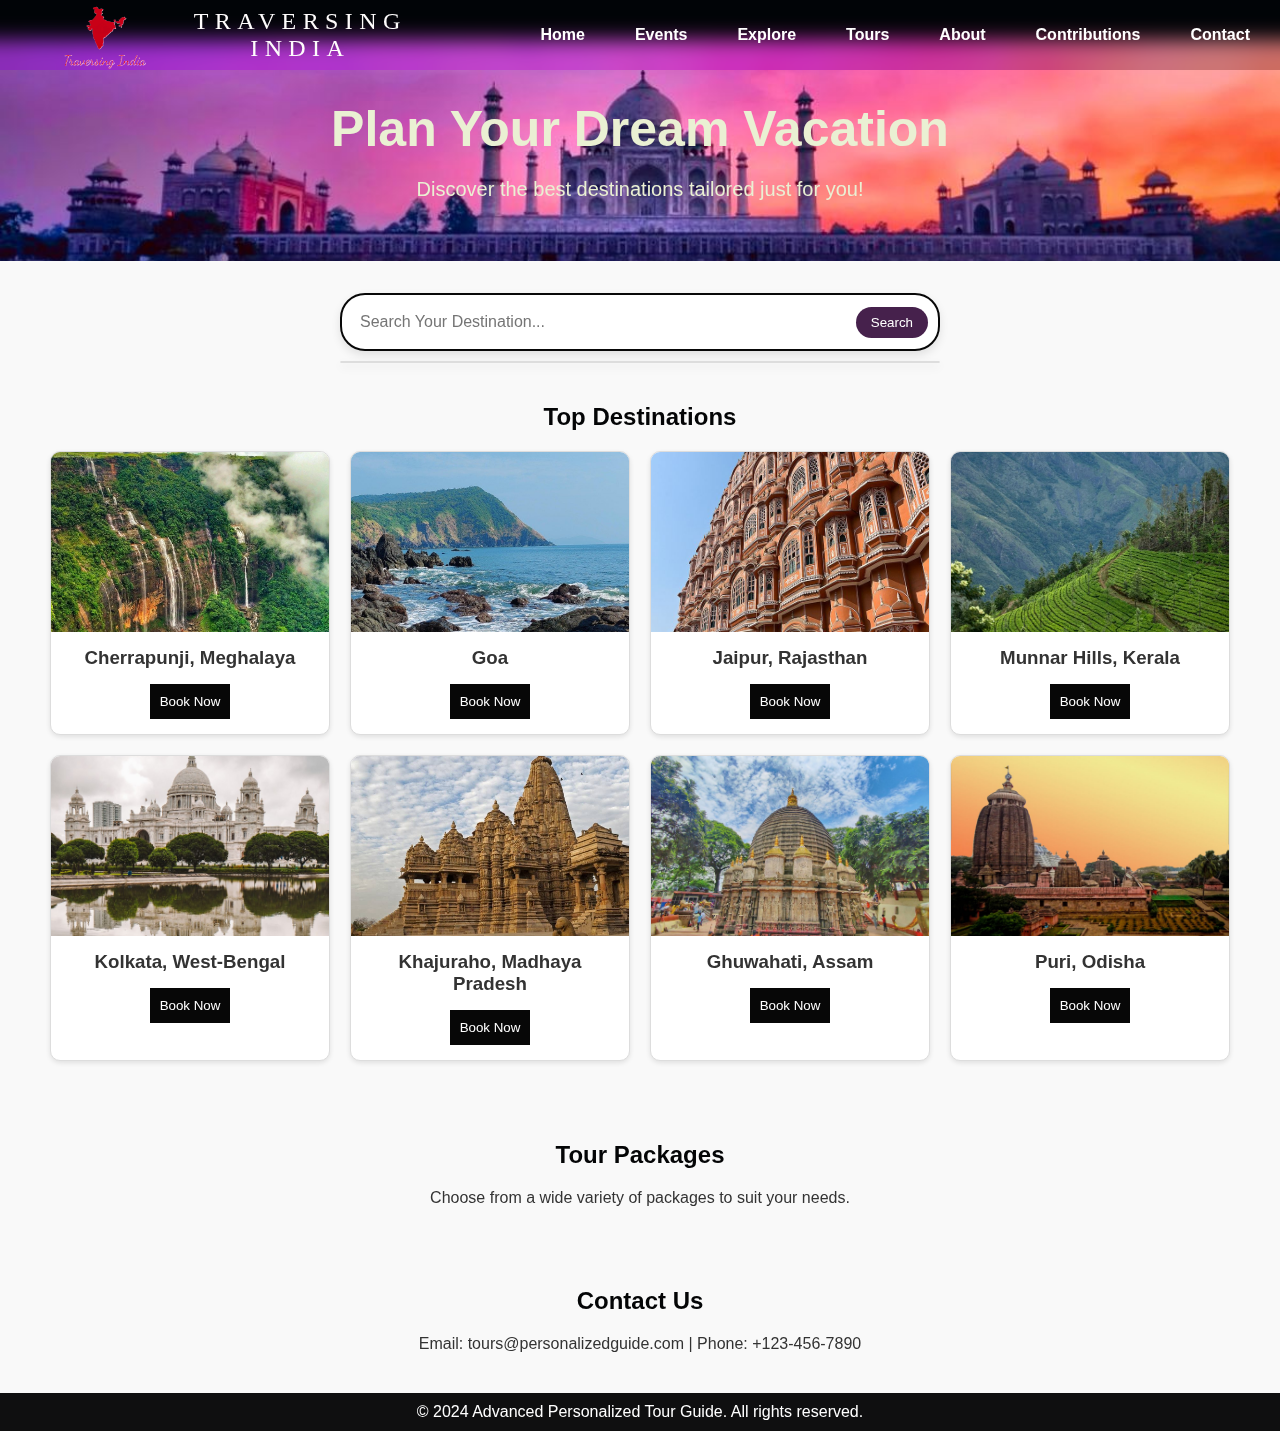
==== guide.html @ 55ea3c35 "Update guide.html" ====
<!DOCTYPE html>
<html lang="en">
<head>
    <meta charset="UTF-8">
    <meta name="viewport" content="width=device-width, initial-scale=1.0">
    <title>Advanced Personalized Tour Guide</title>
    
        <link rel="stylesheet" href="responsive.css" />
        <link
            rel="icon"
            type="image/png"
            sizes="35x35"
            href="logo.png"
        />
        <link rel="manifest" href="/site.webmanifest" />

    <style>
        /* Root element (aka html) */
:root {
  box-sizing: border-box;
  scroll-behavior: smooth;

  /* CSS Variables */
  /* Fonts */
  --ff-parisienne: "Parisienne", cursive;
  --ff-montserrat: "Montserrat", sans-serif;
  --ff-lora: "Lora", serif;
  --ff-roboto: "Roboto", sans-serif;
  --ff-rubik-dirt: "Rubik Dirt", cursive;
  --fs-paragraphs: calc(0.8rem + 0.35vw);
  --fs-links-btns: calc(0.65rem + 0.5vw);
}

/* Global */
*,
*::before,
*::after {
  margin: 0;
  padding: 0;
  box-sizing: inherit;
}

img {
  max-width: 100%;
  display: block;
}


a {
  text-decoration: none;
}

ul {
  list-style: none;
}

span {
  color: #7c7c7c;
  padding: 0px 40px;
}

/* .active {
  color: #fc036b;
  border-radius: 20px;
  background: whitesmoke;
  font-weight: bold;
} */

body,
html {
  overflow-x: hidden;
  box-sizing: border-box;
}

.container {
  width: 98%;
  max-width: 91rem;
  margin: 0 auto;
}

/*scrollbar*/

::-webkit-scrollbar {
  width: 10px;
}

::-webkit-scrollbar-thumb {
  background: gray;
  border-radius: 10px;
}

/* Navbar */

.navbar {
  position: fixed;
  top: 0;
  left: 0;
  background: rgba(0, 0, 0, 0.2);
  backdrop-filter: saturate(180%) blur(10px);
  display: flex;
  width: 100%;
  justify-content: space-between;
  align-items: center;
  padding: 12px 5px;
  z-index: 10;
  color: whitesmoke;
}

.logo {
  font-family: var(--ff-rubik-dirt);
  font-size: 1.5rem;
  text-transform: uppercase;
  letter-spacing: 0.4rem;
  padding: 0 1.2rem;
  font-weight: 300;
  color: rgb(254, 252, 252); 
  
  
}



.nav-links {
  display: flex;
  align-items: center;
}

.nav-links li {
  font-family: var(--ff-montserrat);
  margin: 0px 15px;
}

.nav-links li a {
  color: white;
  cursor: pointer;
}

.cir_border {
  padding: 6px 20px;
  font-weight: bold;
  border: 2px hidden whitesmoke;
  border-radius: 20px;
  margin: 0px -10px;
}

        /* General Styles */
        body {
            font-family: Arial, sans-serif;
            margin: 0;
            padding: 0;
            background: #f9f9f9;
            color: #333;
        }

        header {
            background-color: #030507;
            color: white;
            text-align: center;
            padding: 20px 0;
        }

        nav {
            display: flex;
            justify-content: space-around;
            background: #2b2b2c;
            padding: 10px;
        }

        nav a {
            color: white;
            text-decoration: none;
            font-size: 16px;
            padding: 10px 20px;
            border-radius: 5px;
        }

      

        .hero {
            background: url('photo.jpg') no-repeat center center/cover;
            color: rgb(234, 240, 211);
            text-align: center;
            padding: 60px 20px;
        }

        .hero h1 {
            font-size: 50px;
            margin-bottom: 20px;
        }

        .hero p {
            font-size: 20px;
        }

        .section {
            padding: 40px 20px;
            text-align: center;
        }

        .section h2 {
            margin-bottom: 20px;
            color: #040506;
        }

        .destination {
            display: flex;
            justify-content: center;
            gap: 20px;
            flex-wrap: wrap;
        }

        .destination-card {
            background: white;
            border: 1px solid #ddd;
            border-radius: 10px;
            box-shadow: 0 2px 5px rgba(0, 0, 0, 0.1);
            width: 280px;
            text-align: center;
            overflow: hidden;
            transition: transform 0.3s;
        }

        .destination-card:hover {
            transform: scale(1.05);
        }

        .destination-card img {
            width: 100%;
            height: 180px;
            object-fit: cover;
        }

        .destination-card h3 {
            padding: 15px;
            color: #333;
        }

        .destination-card button {
            background: #070707;
            color: white;
            border: none;
            padding: 10px;
            cursor: pointer;
            margin-bottom: 15px;
        }

        .destination-card button:hover {
            background: #0a0a0b;
        }

        footer {
            background: #0f0f10;
            color: white;
            text-align: center;
            padding: 10px 0;
        }

        /* Modal Styles */
        .modal {
            display: none;
            position: fixed;
            top: 0;
            left: 0;
            width: 100%;
            height: 100%;
            background: rgba(0, 0, 0, 0.5);
            justify-content: center;
            align-items: center;
        }

        .modal-content {
            background: white;
            padding: 20px;
            border-radius: 10px;
            width: 90%;
            max-width: 500px;
            text-align: center;
        }

        .modal-content h3 {
            margin-bottom: 20px;
        }

        .modal-content button {
            background: #090909;
            color: white;
            border: none;
            padding: 10px;
            cursor: pointer;
        }

        .modal-content button:hover {
            background: #050505;
        }
        .navbar {
  position: fixed;
  top: 0;
  left: 0;
  background: rgba(0, 0, 0, 0.2);
  backdrop-filter: saturate(180%) blur(10px);
  display: flex;
  width: 100%;
  justify-content: space-between;
  align-items: center;
  padding: 12px 5px;
  z-index: 10;
  color: whitesmoke;
}

.logo {
  font-family: var(--ff-rubik-dirt);
  font-size: 1.5rem;
  text-transform: uppercase;
  letter-spacing: 0.4rem;
  padding: 0 1.2rem;
  font-weight: 300;
  color: rgb(254, 252, 252); 
  
  
}



.nav-links {
  display: flex;
  align-items: center;
}

.nav-links li {
  font-family: var(--ff-montserrat);
  margin: 0px 15px;
}

.nav-links li a {
  color: white;
  cursor: pointer;
}
.nav-links li a:hover{
    background: #040506;
}
.search-container {
            max-width: 600px;
            margin: auto;
        }

        .search-bar {
            display: flex;
            align-items: center;
            margin-top: 2rem;
            border: 2px solid #080808;
            border-radius: 25px;
            padding: 10px;
            background-color: white;
            box-shadow: 0 4px 10px rgba(0, 0, 0, 0.1);
        }

        .search-bar input {
            flex: 1;
            border: none;
            outline: none;
            font-size: 16px;
            padding: 8px;
        }

        .search-bar button {
            border: none;
            background-color: #46214c;
            color: white;
            padding: 8px 15px;
            border-radius: 20px;
            cursor: pointer;
            transition: background-color 0.3s;
        }

        .search-bar button:hover {
            background-color: #0056b3;
        }

        .suggestions {
            margin-top: 10px;
            background-color: white;
            border: 1px solid #ddd;
            border-radius: 10px;
            max-height: 200px;
            overflow-y: auto;
            box-shadow: 0 4px 10px rgba(0, 0, 0, 0.1);
        }

        .suggestions div {
            padding: 10px 15px;
            cursor: pointer;
            transition: background-color 0.3s;
        }

        .suggestions div:hover {
            background-color: #f0f0f0;
        }
    </style>
</head>
<body>

<header>
    <nav class="navbar glass" style="height: 70px">
        <span
            ><a href="#home" style="display: flex; align-items: center"
                ><img
                class="img2"
                src="logo.png"
                width="120"
                style="margin: -25px -20px -30px -20px"
            />
            <h1 class="logo">TRAVERSING INDIA</h1></a
        ></span>
        <ul class="nav-links">
            <li>
                <a href="#home" id="pri" class="active cir_border">Home</a>
            </li>
            <li><a href="#events" id="sec" class="cir_border">Events</a></li>
            <li>
                <a href="#explore" id="tri" class="cir_border">Explore</a>
            </li>
            <li>
                <a href="#tours" id="quad" class="cir_border">Tours</a>
            </li>
            <li><a href="#about" id="quint" class="cir_border">About</a></li>
            <li>
                <a href="#contribution" id="hex" class="cir_border"
                    >Contributions</a
                >
            </li>
            <li>
                <a href="#contact" id="hept" class="cir_border">Contact</a>
            </li>
        </ul>
        <img src="./img/menu-btn.png" alt="" class="menu-btn" />
    </nav>
</header>
<div class="hero">
    <h1>Plan Your Dream Vacation</h1>
    <p>Discover the best destinations tailored just for you!</p>
</div>
<!-----Search Button------>
<div class="search-container">
    <div class="search-bar">
        <input type="text" id="searchInput" placeholder="Search Your Destination...">
        <button type="button">Search</button>
    </div>
    <div class="suggestions" id="suggestionsBox"></div>
</div>

<script>
    const states = [
    "Andhra Pradesh","Arunachal Pradesh","Assam","Bihar","Chhattisgarh","Goa","Gujarat","Haryana","Himachal Pradesh","Jharkhand","Karnataka","Kerala","Madhya Pradesh","Maharashtra","Manipur","Meghalaya","Mizoram","Nagaland","Odisha","Punjab","Rajasthan","Sikkim", "Tamil Nadu","Telangana","Tripura","Uttar Pradesh","Uttarakhand","West Bengal","Andaman and Nicobar Islands","Chandigarh","Dadra and Nagar Haveli","Daman and Diu","Lakshadweep","Delhi","Puducherry","Jammu & Kashmir","Ladakh"
    ];

    const searchInput = document.getElementById("searchInput");
    const suggestionsBox = document.getElementById("suggestionsBox");

    searchInput.addEventListener("input", () => {
        const input = searchInput.value.toLowerCase();
        suggestionsBox.innerHTML = ""; // Clear previous suggestions

        if (input) {
            const filteredStates = states.filter(state => 
                state.toLowerCase().includes(input)
            );

            if (filteredStates.length > 0) {
                filteredStates.forEach(state => {
                    const suggestionDiv = document.createElement("div");
                    suggestionDiv.textContent = state;
                    suggestionDiv.addEventListener("click", () => {
                        searchInput.value = state; // Select state
                        suggestionsBox.innerHTML = ""; // Clear suggestions
                    });
                    suggestionsBox.appendChild(suggestionDiv);
                });
            } else {
                suggestionsBox.innerHTML = "<div>No results found</div>";
            }

            suggestionsBox.style.display = "block";
        } else {
            suggestionsBox.style.display = "none";
        }
    });

    document.addEventListener("click", (e) => {
        if (!e.target.closest(".search-container")) {
            suggestionsBox.style.display = "none";
        }
    });
</script>
<!-------Search button ends---------->
<section id="destinations" class="section">
    <h2>Top Destinations</h2>
    <div class="destination">
        <div class="destination-card">
            <img src="meghalaya.jpg" alt="Meghalaya">
            <h3>Cherrapunji, Meghalaya</h3>
            <button onclick="openModal('Cherrapunji, Meghalaya')">Book Now</button>
        </div>
        <div class="destination-card">
            <img src="goa.jpg" alt="Goa">
            <h3>Goa</h3>
            <button onclick="openModal('Goa')">Book Now</button>
        </div>
        <div class="destination-card">
            <img src="jaipur.jpg" alt="Rajasthan">
            <h3>Jaipur, Rajasthan</h3>
            <button onclick="openModal('Jaipur, Rajasthan')">Book Now</button>
        </div>
        <div class="destination-card">
            <img src="kerala.jpg" alt="Kerala">
            <h3>Munnar Hills, Kerala</h3>
            <button onclick="openModal('Kerala')">Book Now</button>
        </div>
        <div class="destination-card">
            <img src="kolkata.jpg" alt="West-Bengal">
            <h3>Kolkata, West-Bengal</h3>
            <button onclick="openModal('Kolkata, West-Bengal')">Book Now</button>
        </div>
        <div class="destination-card">
            <img src="khajuraho.jpg" alt="Madhaya Pradesh">
            <h3>Khajuraho, Madhaya Pradesh</h3>
            <button onclick="openModal('Khajuraho, Madhaya Pradesh')">Book Now</button>
        </div>
        <div class="destination-card">
            <img src="ghuwahati.jpg" alt="Ghuwahati">
            <h3>Ghuwahati, Assam</h3>
            <button onclick="openModal('Khajuraho, Madhaya Pradesh')">Book Now</button>
        </div>
        <div class="destination-card">
            <img src="puri.jpg" alt="Odisha">
            <h3>Puri, Odisha</h3>
            <button onclick="openModal('Puri, Odisha')">Book Now</button>
        </div>
    </div>
</section>

<section id="packages" class="section">
    <h2>Tour Packages</h2>
    <p>Choose from a wide variety of packages to suit your needs.</p>
</section>

<section id="contact" class="section">
    <h2>Contact Us</h2>
    <p>Email: tours@personalizedguide.com | Phone: +123-456-7890</p>
</section>

<footer>
    <p>&copy; 2024 Advanced Personalized Tour Guide. All rights reserved.</p>
</footer>

<!-- Modal -->
<div id="modal" class="modal">
    <div class="modal-content">
        <h3>Booking Inquiry</h3>
        <p id="destinationName"></p>
        <button onclick="closeModal()">Close</button>
    </div>
</div>

<script>
    function openModal(destination) {
        document.getElementById('destinationName').innerText = `You are booking for: ${destination}`;
        document.getElementById('modal').style.display = 'flex';
    }

    function closeModal() {
        document.getElementById('modal').style.display = 'none';
    }
</script>

</body>
</html>
---- responsive.css ----
/* mobile responsiveness design */
@media screen and (max-width: 990px) {
    .contact_us {
      flex-direction: column;
      width: 100%;
    }
    form,
    .cbox {
      margin: auto;
      margin-bottom: 30px;
    }
  }
  @media screen and (max-width: 1130px) {
    .menu-btn {
      display: block;
    }
  
    .navbar {
      padding: 45px;
    }
  
    .logo {
      position: absolute;
      top: 30px;
      left: 15px;
    }
  
    .nav-links {
      flex-direction: column;
      width: 100%;
      height: 100vh;
      justify-content: center;
      background: #484872;
      margin-top: -900px;
      transition: all 0.5s ease;
    }
  
    .mobile-menu {
      margin-top: 602px;
      border-bottom-right-radius: 30%;
    }
  
    .nav-links li {
      margin: 30px auto;
    }
  }
  
  @media screen and (max-width: 1440px) {
       .containerx {
        top: 40%;
        bottom: 40%;
        transform-style: preserve-3d;
      }
      
      #about_us div {
          padding: 10px;
          display: block;
          align-items: normal;
      }
      
      .cards {
          position: relative;
          width: 90vw;
          height: 100%;
      }
      
      #about-quad {
          display: none;
      }
  }
  
  @media only screen and (max-width: 850px) {
    /*events*/
    .row {
      flex-direction: column;
    }
  
    .row .col {
      margin: 20px auto;
    }
  
    .col img {
      max-width: 90%;
    }
  
    /*explore*/
    .explore-content {
      width: 100%;
    }
  
    /*tours*/
    .tours {
      width: 100%;
    }
  
    /*footer*/
    .footer {
      padding: 10px;
    }
    .content-col {
      width: 100%;
    }
    #about_us p {
      width: 70%;
    }
  }
  
  @media screen and (max-width: 770px) {
    #about_us p {
      width: 85%;
      padding-top: 7em;
      margin: auto;
    }
    form,
    .cbox {
      width: 90%;
    }
    .ctn {
      margin: auto;
    }
  
    .explore-content {
      margin: 0 auto;
      text-align: center;
      width: 80%;
    }
  
    .explore-content .ctn {
      margin: 40px auto;
    }
  }
  @media screen and (max-width: 600px) {
    #about_us p {
      margin: auto;
    }
  }
  @media screen and (max-width: 470px) {
    .ctn {
      padding: 13px 25px;
    }
    .c_boxx a p {
      font-size: 17.5px;
    }
  }
  @media screen and (max-width: 400px) {
    .ctn {
      padding: 13px 25px;
    }
    .c_boxx a p {
      font-size: 16px;
    }
  }
  
  @media (max-width: 850px) {
    .content-col {
      text-align: center;
    }
    .content-col .line {
      margin: 0.5rem auto;
    }
    .content-col .ctn {
      margin: 0 auto;
      position: inherit;
    }
    .content-col p {
      max-width: 75%;
      text-align: justify;
    }
  }
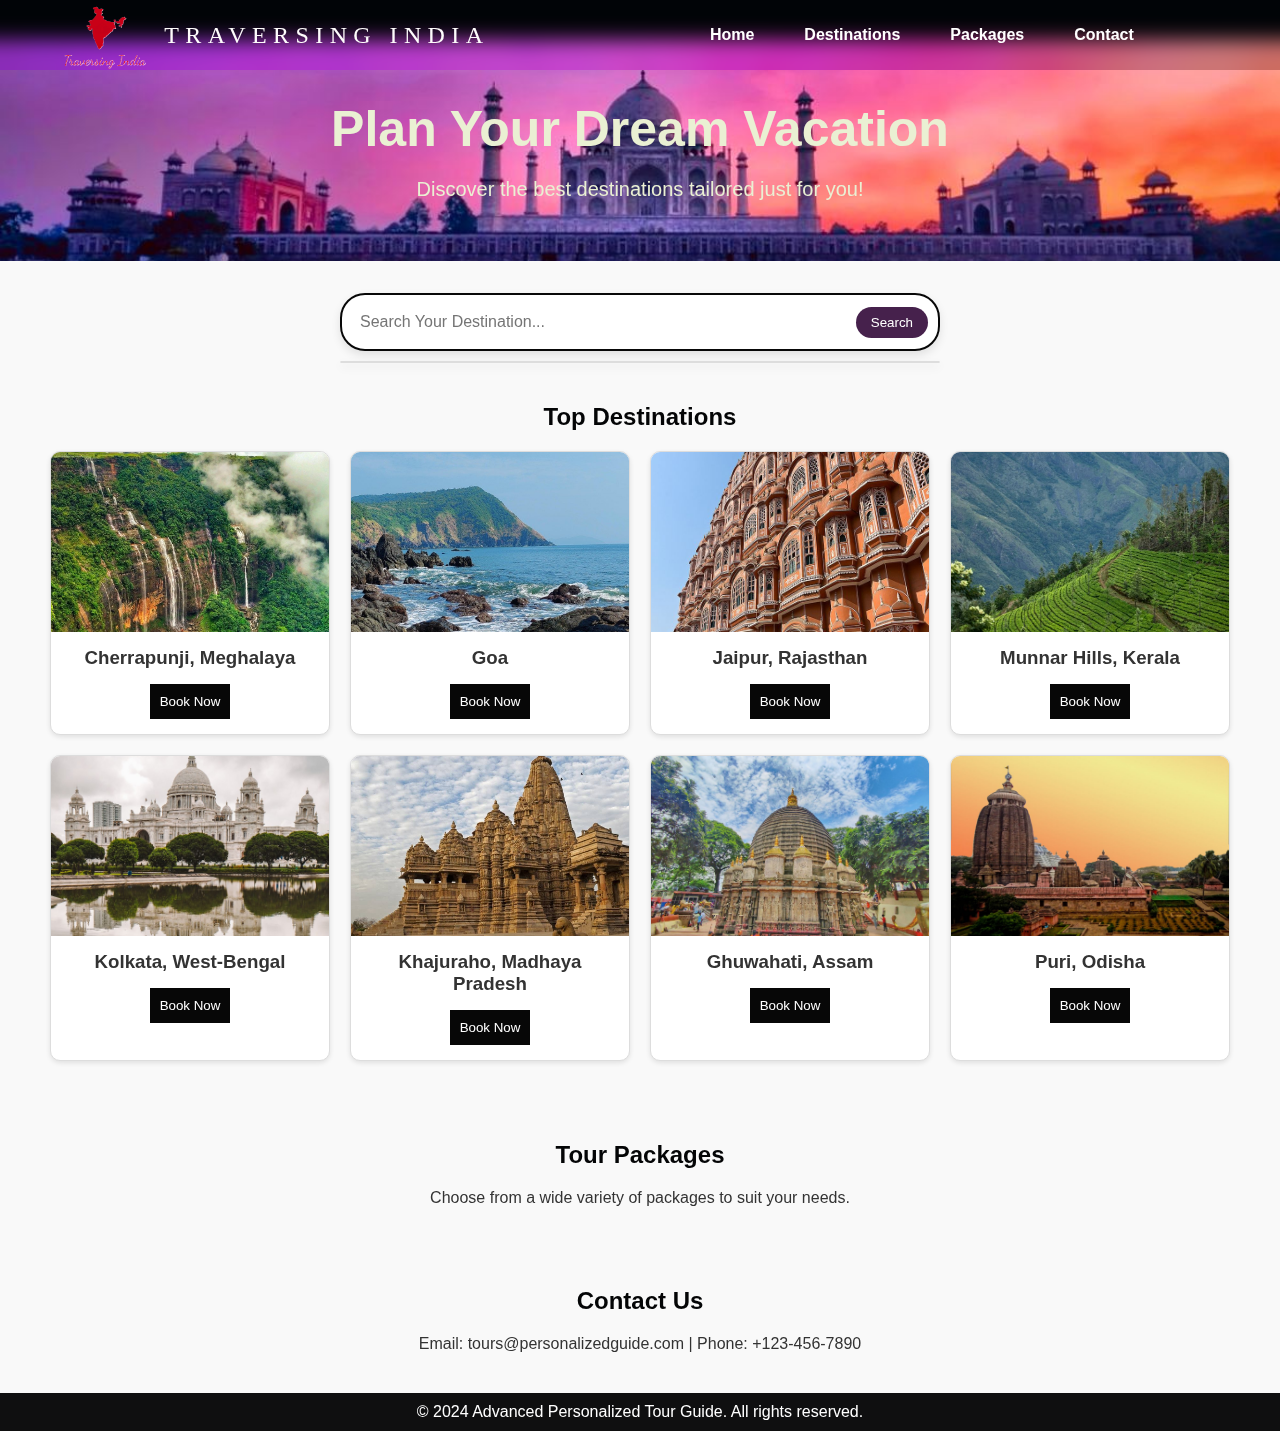
==== commit 6014fc79: "made changes" ====
--- a/guide.html
+++ b/guide.html
@@ -413,23 +413,14 @@
         ></span>
         <ul class="nav-links">
             <li>
-                <a href="#home" id="pri" class="active cir_border">Home</a>
+                <a href="index.html" id="pri" class="active cir_border">Home</a>
             </li>
-            <li><a href="#events" id="sec" class="cir_border">Events</a></li>
+            <li><a href="#destinations" id="destinations" class="cir_border">Destinations</a></li>
             <li>
-                <a href="#explore" id="tri" class="cir_border">Explore</a>
+                <a href="#top packages" id="packages" class="cir_border">Packages</a>
             </li>
             <li>
-                <a href="#tours" id="quad" class="cir_border">Tours</a>
-            </li>
-            <li><a href="#about" id="quint" class="cir_border">About</a></li>
-            <li>
-                <a href="#contribution" id="hex" class="cir_border"
-                    >Contributions</a
-                >
-            </li>
-            <li>
-                <a href="#contact" id="hept" class="cir_border">Contact</a>
+                <a href="#contact us" id="contact"class="cir_border">Contact</a>
             </li>
         </ul>
         <img src="./img/menu-btn.png" alt="" class="menu-btn" />
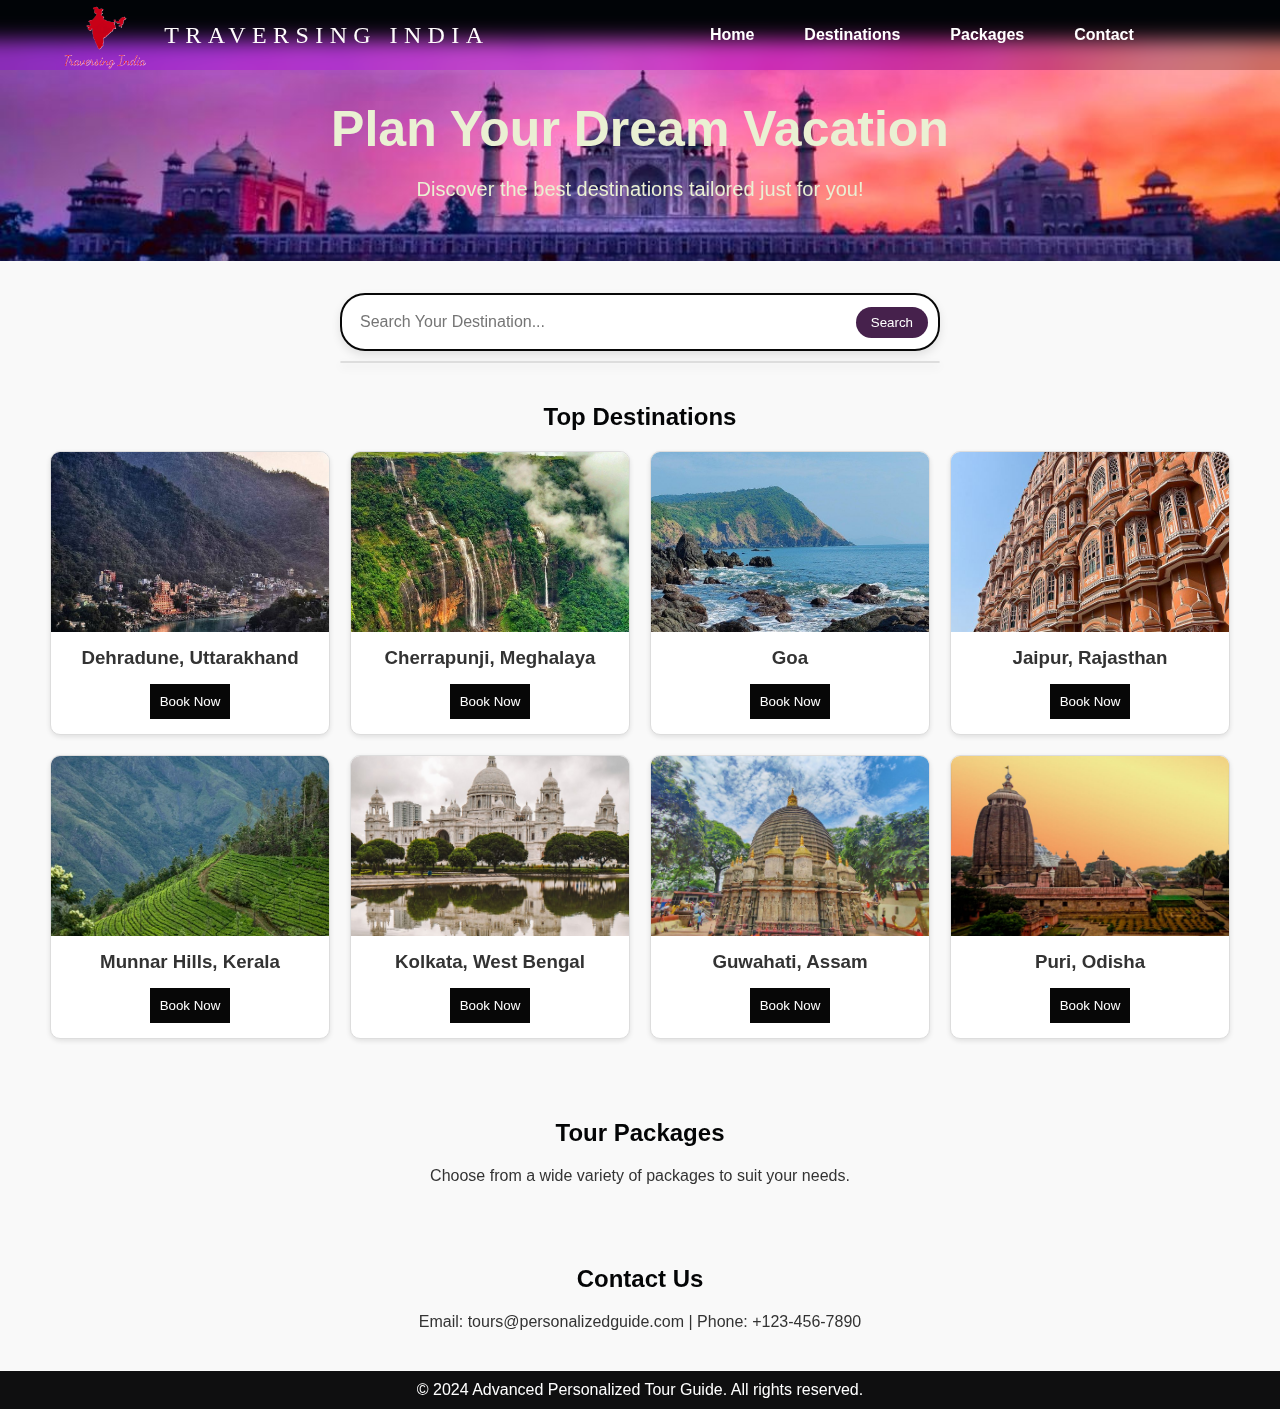
==== commit 6412889a: "made the search bar working" ====
--- a/guide.html
+++ b/guide.html
@@ -481,53 +481,73 @@
             suggestionsBox.style.display = "none";
         }
     });
+
 </script>
-<!-------Search button ends---------->
+<!----- Destinations Section ----->
 <section id="destinations" class="section">
     <h2>Top Destinations</h2>
-    <div class="destination">
-        <div class="destination-card">
-            <img src="meghalaya.jpg" alt="Meghalaya">
+    <div id="destinationCards" class="destination">
+        <div class="destination-card" data-title="Uttarakhand">
+            <img src="Dehradune.jpg" alt="Dehradune">
+            <h3>Dehradune, Uttarakhand</h3>
+            <button onclick="openModal('Dehradune, Uttarakhand')">Book Now</button>
+        </div>
+        <div class="destination-card" data-title="Meghalaya">
+            <img src="meghalaya.jpg" alt="Cherrapunji">
             <h3>Cherrapunji, Meghalaya</h3>
             <button onclick="openModal('Cherrapunji, Meghalaya')">Book Now</button>
         </div>
-        <div class="destination-card">
+        <div class="destination-card" data-title="Goa">
             <img src="goa.jpg" alt="Goa">
             <h3>Goa</h3>
             <button onclick="openModal('Goa')">Book Now</button>
         </div>
-        <div class="destination-card">
-            <img src="jaipur.jpg" alt="Rajasthan">
+        <div class="destination-card" data-title="Rajasthan">
+            <img src="jaipur.jpg" alt="Jaipur">
             <h3>Jaipur, Rajasthan</h3>
             <button onclick="openModal('Jaipur, Rajasthan')">Book Now</button>
         </div>
-        <div class="destination-card">
-            <img src="kerala.jpg" alt="Kerala">
+        <div class="destination-card" data-title="Kerala">
+            <img src="kerala.jpg" alt="Munnar">
             <h3>Munnar Hills, Kerala</h3>
-            <button onclick="openModal('Kerala')">Book Now</button>
-        </div>
-        <div class="destination-card">
-            <img src="kolkata.jpg" alt="West-Bengal">
-            <h3>Kolkata, West-Bengal</h3>
-            <button onclick="openModal('Kolkata, West-Bengal')">Book Now</button>
-        </div>
-        <div class="destination-card">
-            <img src="khajuraho.jpg" alt="Madhaya Pradesh">
-            <h3>Khajuraho, Madhaya Pradesh</h3>
-            <button onclick="openModal('Khajuraho, Madhaya Pradesh')">Book Now</button>
-        </div>
-        <div class="destination-card">
-            <img src="ghuwahati.jpg" alt="Ghuwahati">
-            <h3>Ghuwahati, Assam</h3>
-            <button onclick="openModal('Khajuraho, Madhaya Pradesh')">Book Now</button>
-        </div>
-        <div class="destination-card">
+            <button onclick="openModal('Munnar Hills, Kerala')">Book Now</button>
+        </div>
+        <div class="destination-card" data-title="West Bengal">
+            <img src="kolkata.jpg" alt="Kolkata">
+            <h3>Kolkata, West Bengal</h3>
+            <button onclick="openModal('Kolkata, West Bengal')">Book Now</button>
+        </div>
+        
+        <div class="destination-card" data-title="Assam">
+            <img src="ghuwahati.jpg" alt="Guwahati">
+            <h3>Guwahati, Assam</h3>
+            <button onclick="openModal('Guwahati, Assam')">Book Now</button>
+        </div>
+        <div class="destination-card" data-title="Odisha">
             <img src="puri.jpg" alt="Odisha">
             <h3>Puri, Odisha</h3>
             <button onclick="openModal('Puri, Odisha')">Book Now</button>
         </div>
     </div>
 </section>
+
+<script>
+    const destinationCards = document.querySelectorAll(".destination-card");
+
+    // Filter destination cards based on search input
+    searchInput.addEventListener("input", () => {
+        const input = searchInput.value.toLowerCase();
+        destinationCards.forEach(card => {
+            const title = card.dataset.title.toLowerCase();
+            if (title.includes(input)) {
+                card.style.display = "block"; // Show matching cards
+            } else {
+                card.style.display = "none"; // Hide non-matching cards
+            }
+        });
+    });
+</script>
+
 
 <section id="packages" class="section">
     <h2>Tour Packages</h2>
@@ -561,6 +581,7 @@
     function closeModal() {
         document.getElementById('modal').style.display = 'none';
     }
+    
 </script>
 
 </body>
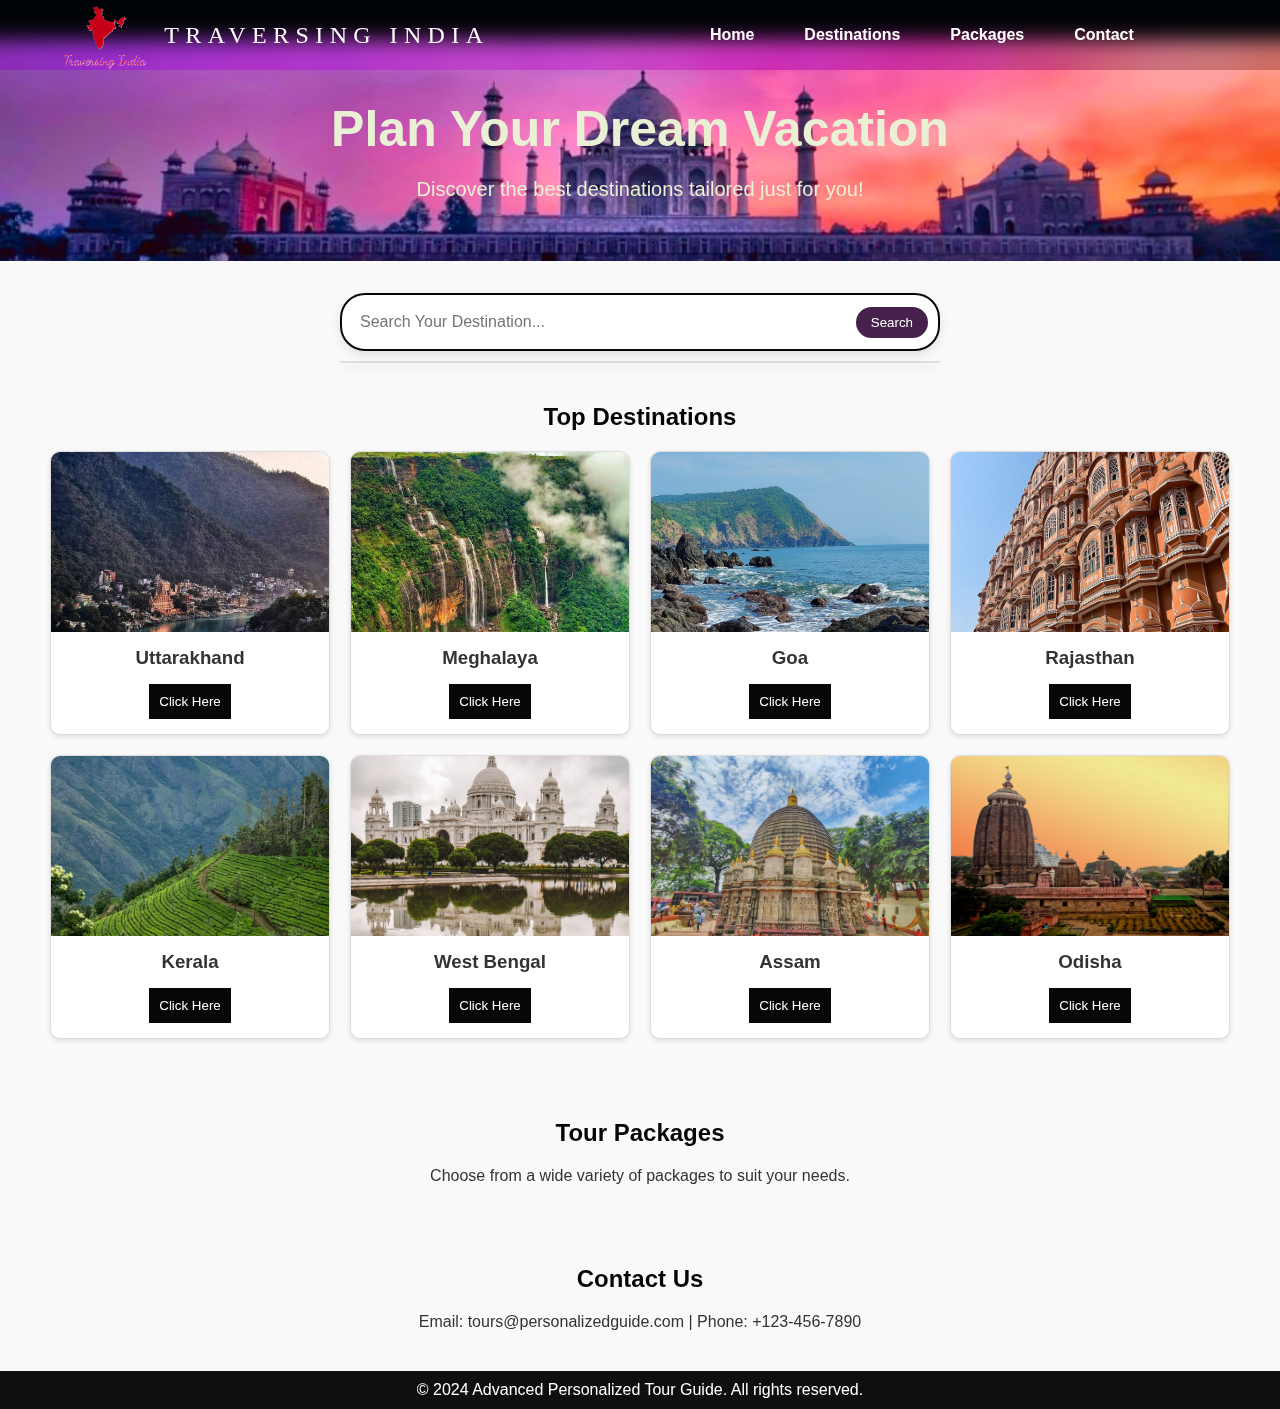
==== commit 8fb421af: "change in index and guide" ====
--- a/guide.html
+++ b/guide.html
@@ -488,45 +488,45 @@
     <h2>Top Destinations</h2>
     <div id="destinationCards" class="destination">
         <div class="destination-card" data-title="Uttarakhand">
-            <img src="Dehradune.jpg" alt="Dehradune">
-            <h3>Dehradune, Uttarakhand</h3>
-            <button onclick="openModal('Dehradune, Uttarakhand')">Book Now</button>
+            <img src="Dehradune.jpg" alt="Uttarakhand">
+            <h3>Uttarakhand</h3>
+            <button onclick="openModal('Uttarakhand')">Click Here</button>
         </div>
         <div class="destination-card" data-title="Meghalaya">
-            <img src="meghalaya.jpg" alt="Cherrapunji">
-            <h3>Cherrapunji, Meghalaya</h3>
-            <button onclick="openModal('Cherrapunji, Meghalaya')">Book Now</button>
+            <img src="meghalaya.jpg" alt="Meghalaya">
+            <h3>Meghalaya</h3>
+            <button onclick="openModal('Meghalaya')">Click Here</button>
         </div>
         <div class="destination-card" data-title="Goa">
             <img src="goa.jpg" alt="Goa">
             <h3>Goa</h3>
-            <button onclick="openModal('Goa')">Book Now</button>
+            <button onclick="openModal('Goa')">Click Here</button>
         </div>
         <div class="destination-card" data-title="Rajasthan">
-            <img src="jaipur.jpg" alt="Jaipur">
-            <h3>Jaipur, Rajasthan</h3>
-            <button onclick="openModal('Jaipur, Rajasthan')">Book Now</button>
+            <img src="jaipur.jpg" alt="Rajasthan">
+            <h3>Rajasthan</h3>
+            <button onclick="openModal('Rajasthan')">Click Here</button>
         </div>
         <div class="destination-card" data-title="Kerala">
-            <img src="kerala.jpg" alt="Munnar">
-            <h3>Munnar Hills, Kerala</h3>
-            <button onclick="openModal('Munnar Hills, Kerala')">Book Now</button>
+            <img src="kerala.jpg" alt="Kerala">
+            <h3>Kerala</h3>
+            <button onclick="openModal('Kerala')">Click Here</button>
         </div>
         <div class="destination-card" data-title="West Bengal">
-            <img src="kolkata.jpg" alt="Kolkata">
-            <h3>Kolkata, West Bengal</h3>
-            <button onclick="openModal('Kolkata, West Bengal')">Book Now</button>
+            <img src="kolkata.jpg" alt="West Bengal">
+            <h3>West Bengal</h3>
+            <button onclick="openModal('West Bengal')">Click Here</button>
         </div>
         
         <div class="destination-card" data-title="Assam">
-            <img src="ghuwahati.jpg" alt="Guwahati">
-            <h3>Guwahati, Assam</h3>
-            <button onclick="openModal('Guwahati, Assam')">Book Now</button>
+            <img src="ghuwahati.jpg" alt="Assam">
+            <h3>Assam</h3>
+            <button onclick="openModal('Assam')">Click Here</button>
         </div>
         <div class="destination-card" data-title="Odisha">
             <img src="puri.jpg" alt="Odisha">
-            <h3>Puri, Odisha</h3>
-            <button onclick="openModal('Puri, Odisha')">Book Now</button>
+            <h3>Odisha</h3>
+            <button onclick="openModal('Odisha')">Click Here</button>
         </div>
     </div>
 </section>
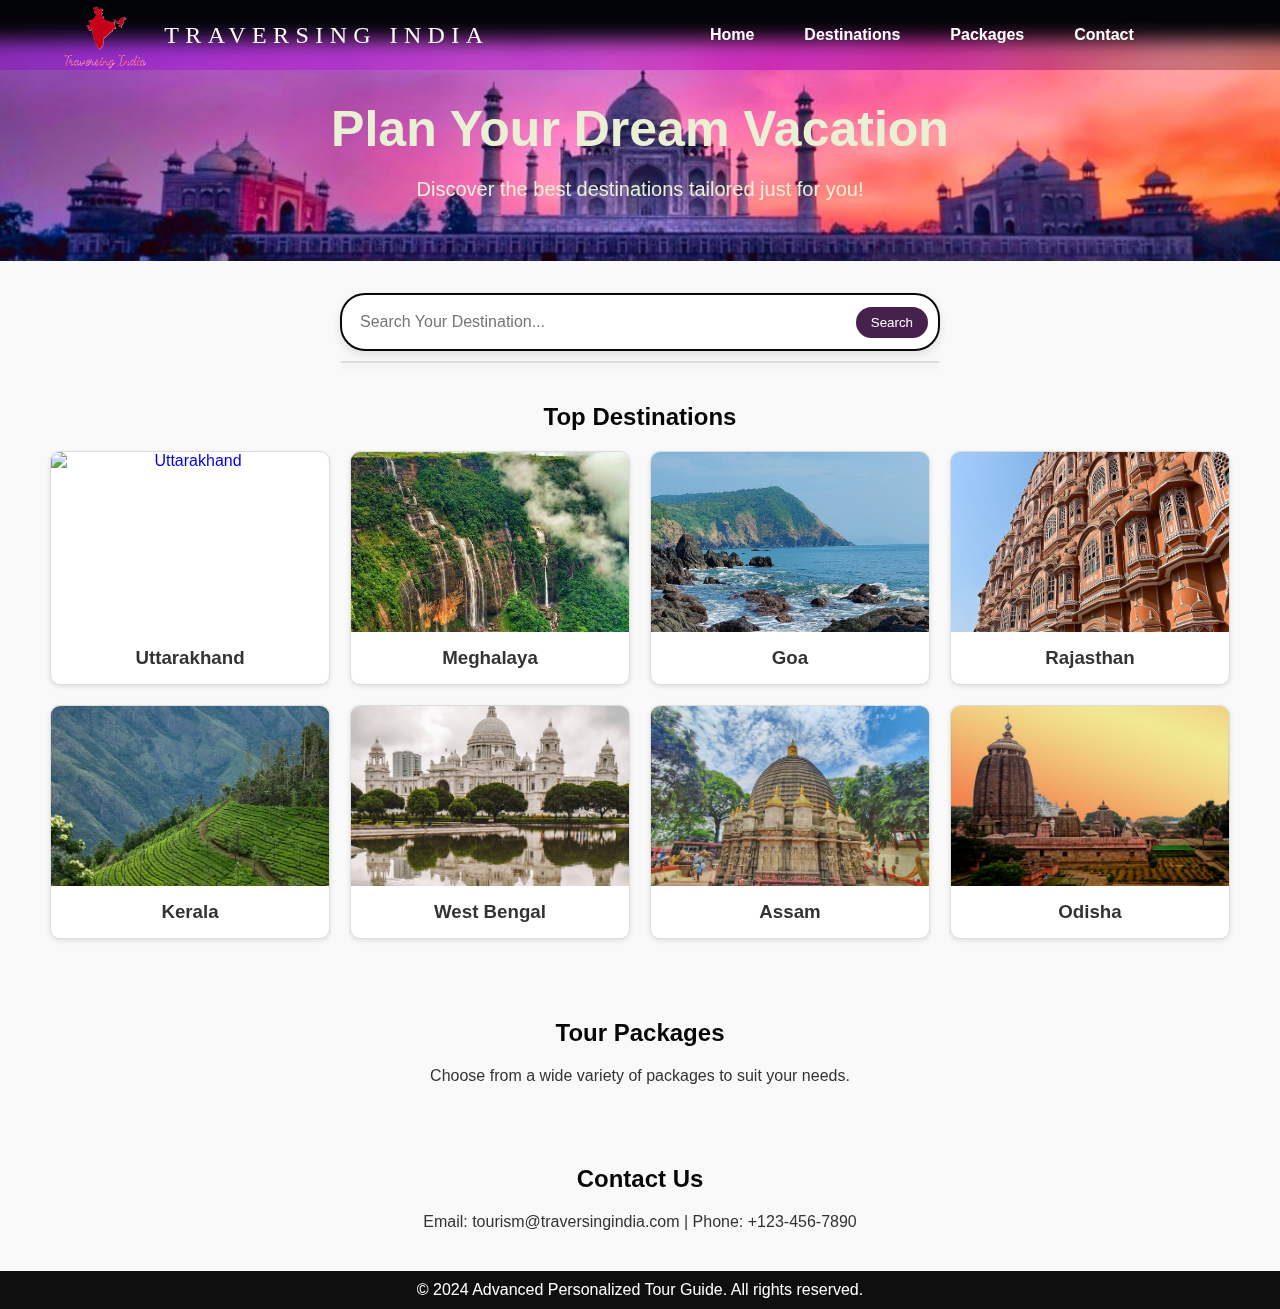
==== commit 4e60dfab: "made changes in pages" ====
--- a/guide.html
+++ b/guide.html
@@ -255,8 +255,8 @@
             padding: 10px 0;
         }
 
-        /* Modal Styles */
-        .modal {
+        /* Modal Styles 
+        .button {
             display: none;
             position: fixed;
             top: 0;
@@ -268,7 +268,7 @@
             align-items: center;
         }
 
-        .modal-content {
+        .button-content {
             background: white;
             padding: 20px;
             border-radius: 10px;
@@ -277,7 +277,7 @@
             text-align: center;
         }
 
-        .modal-content h3 {
+        .button-content h3 {
             margin-bottom: 20px;
         }
 
@@ -291,7 +291,7 @@
 
         .modal-content button:hover {
             background: #050505;
-        }
+        }  */
         .navbar {
   position: fixed;
   top: 0;
@@ -487,46 +487,49 @@
 <section id="destinations" class="section">
     <h2>Top Destinations</h2>
     <div id="destinationCards" class="destination">
-        <div class="destination-card" data-title="Uttarakhand">
-            <img src="Dehradune.jpg" alt="Uttarakhand">
-            <h3>Uttarakhand</h3>
-            <button onclick="openModal('Uttarakhand')">Click Here</button>
-        </div>
+        <a href="uttrakhand.html">
+            <div class="destination-card" data-title="Uttarakhand">
+                <img src="Dehradun.png" alt="Uttarakhand">
+                <h3>Uttarakhand</h3>
+                
+    
+            </div>
+        </a>
         <div class="destination-card" data-title="Meghalaya">
             <img src="meghalaya.jpg" alt="Meghalaya">
             <h3>Meghalaya</h3>
-            <button onclick="openModal('Meghalaya')">Click Here</button>
+            
         </div>
         <div class="destination-card" data-title="Goa">
             <img src="goa.jpg" alt="Goa">
             <h3>Goa</h3>
-            <button onclick="openModal('Goa')">Click Here</button>
+            
         </div>
         <div class="destination-card" data-title="Rajasthan">
             <img src="jaipur.jpg" alt="Rajasthan">
             <h3>Rajasthan</h3>
-            <button onclick="openModal('Rajasthan')">Click Here</button>
+            
         </div>
         <div class="destination-card" data-title="Kerala">
             <img src="kerala.jpg" alt="Kerala">
             <h3>Kerala</h3>
-            <button onclick="openModal('Kerala')">Click Here</button>
+            
         </div>
         <div class="destination-card" data-title="West Bengal">
             <img src="kolkata.jpg" alt="West Bengal">
             <h3>West Bengal</h3>
-            <button onclick="openModal('West Bengal')">Click Here</button>
+            
         </div>
         
         <div class="destination-card" data-title="Assam">
             <img src="ghuwahati.jpg" alt="Assam">
             <h3>Assam</h3>
-            <button onclick="openModal('Assam')">Click Here</button>
+            
         </div>
         <div class="destination-card" data-title="Odisha">
             <img src="puri.jpg" alt="Odisha">
             <h3>Odisha</h3>
-            <button onclick="openModal('Odisha')">Click Here</button>
+            
         </div>
     </div>
 </section>
@@ -556,14 +559,14 @@
 
 <section id="contact" class="section">
     <h2>Contact Us</h2>
-    <p>Email: tours@personalizedguide.com | Phone: +123-456-7890</p>
+    <p>Email: tourism@traversingindia.com | Phone: +123-456-7890</p>
 </section>
 
 <footer>
     <p>&copy; 2024 Advanced Personalized Tour Guide. All rights reserved.</p>
 </footer>
 
-<!-- Modal -->
+<!-- Modal --
 <div id="modal" class="modal">
     <div class="modal-content">
         <h3>Booking Inquiry</h3>
@@ -582,7 +585,7 @@
         document.getElementById('modal').style.display = 'none';
     }
     
-</script>
+</script>--->
 
 </body>
 </html>
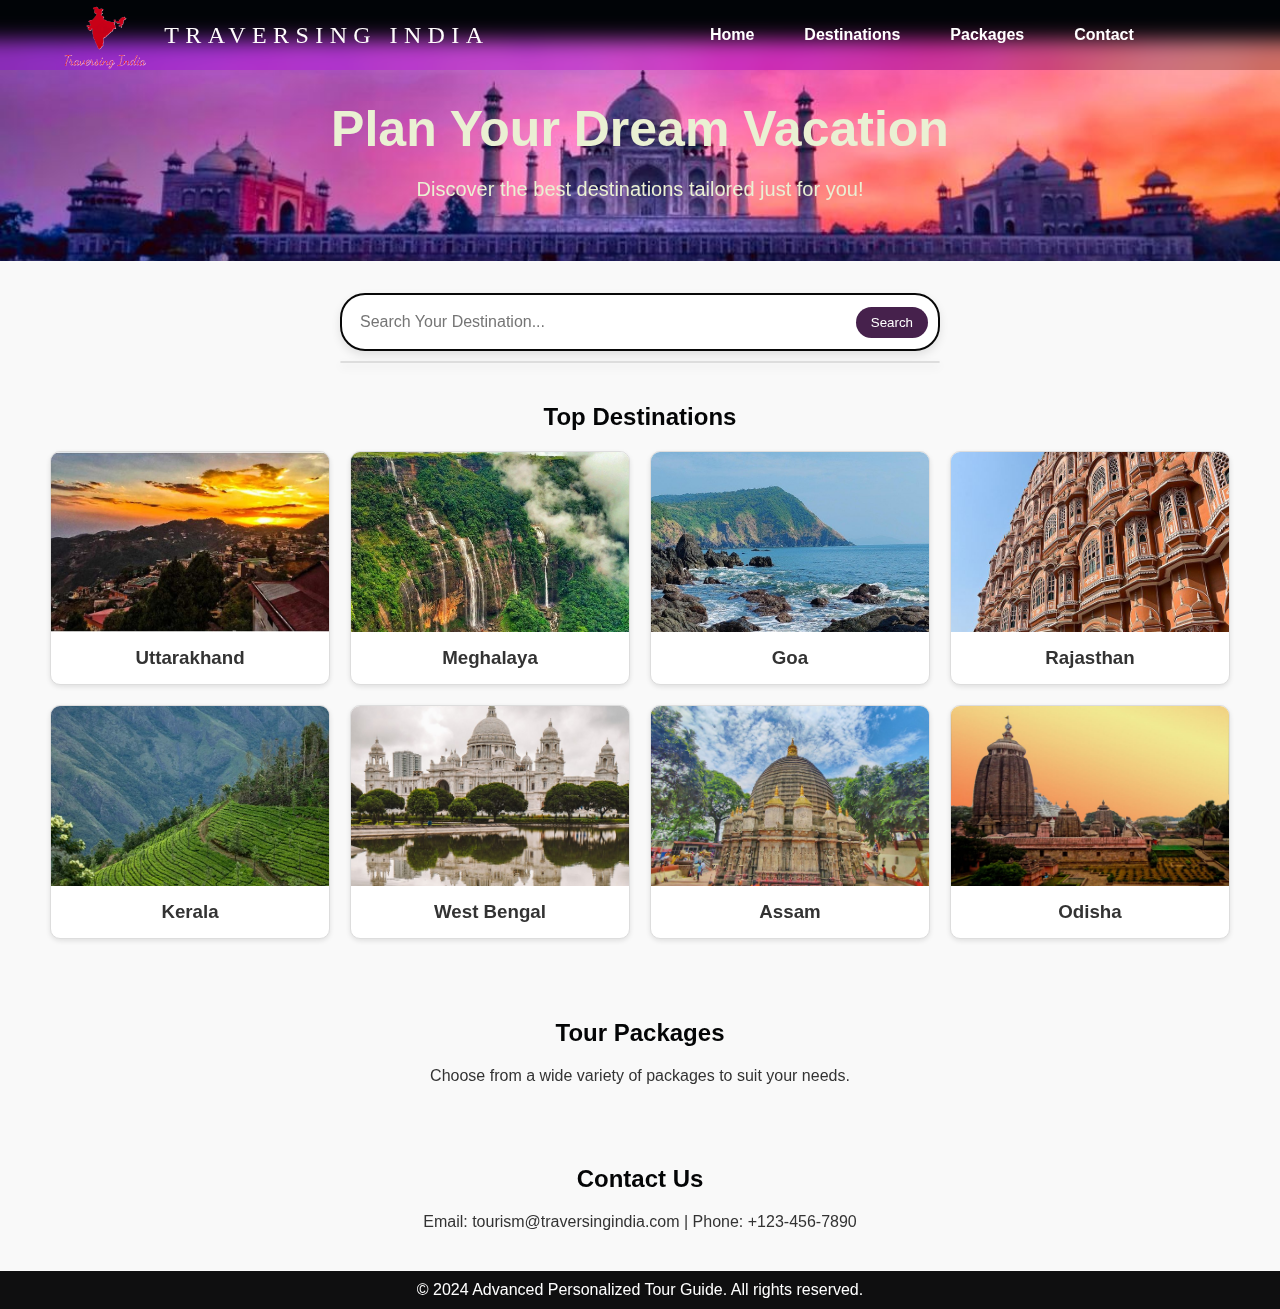
==== commit 0b1ba822: "photo change" ====
--- a/guide.html
+++ b/guide.html
@@ -489,7 +489,7 @@
     <div id="destinationCards" class="destination">
         <a href="uttrakhand.html">
             <div class="destination-card" data-title="Uttarakhand">
-                <img src="Dehradun.png" alt="Uttarakhand">
+                <img src="dehradun.jpg" alt="Uttarakhand">
                 <h3>Uttarakhand</h3>
                 
     
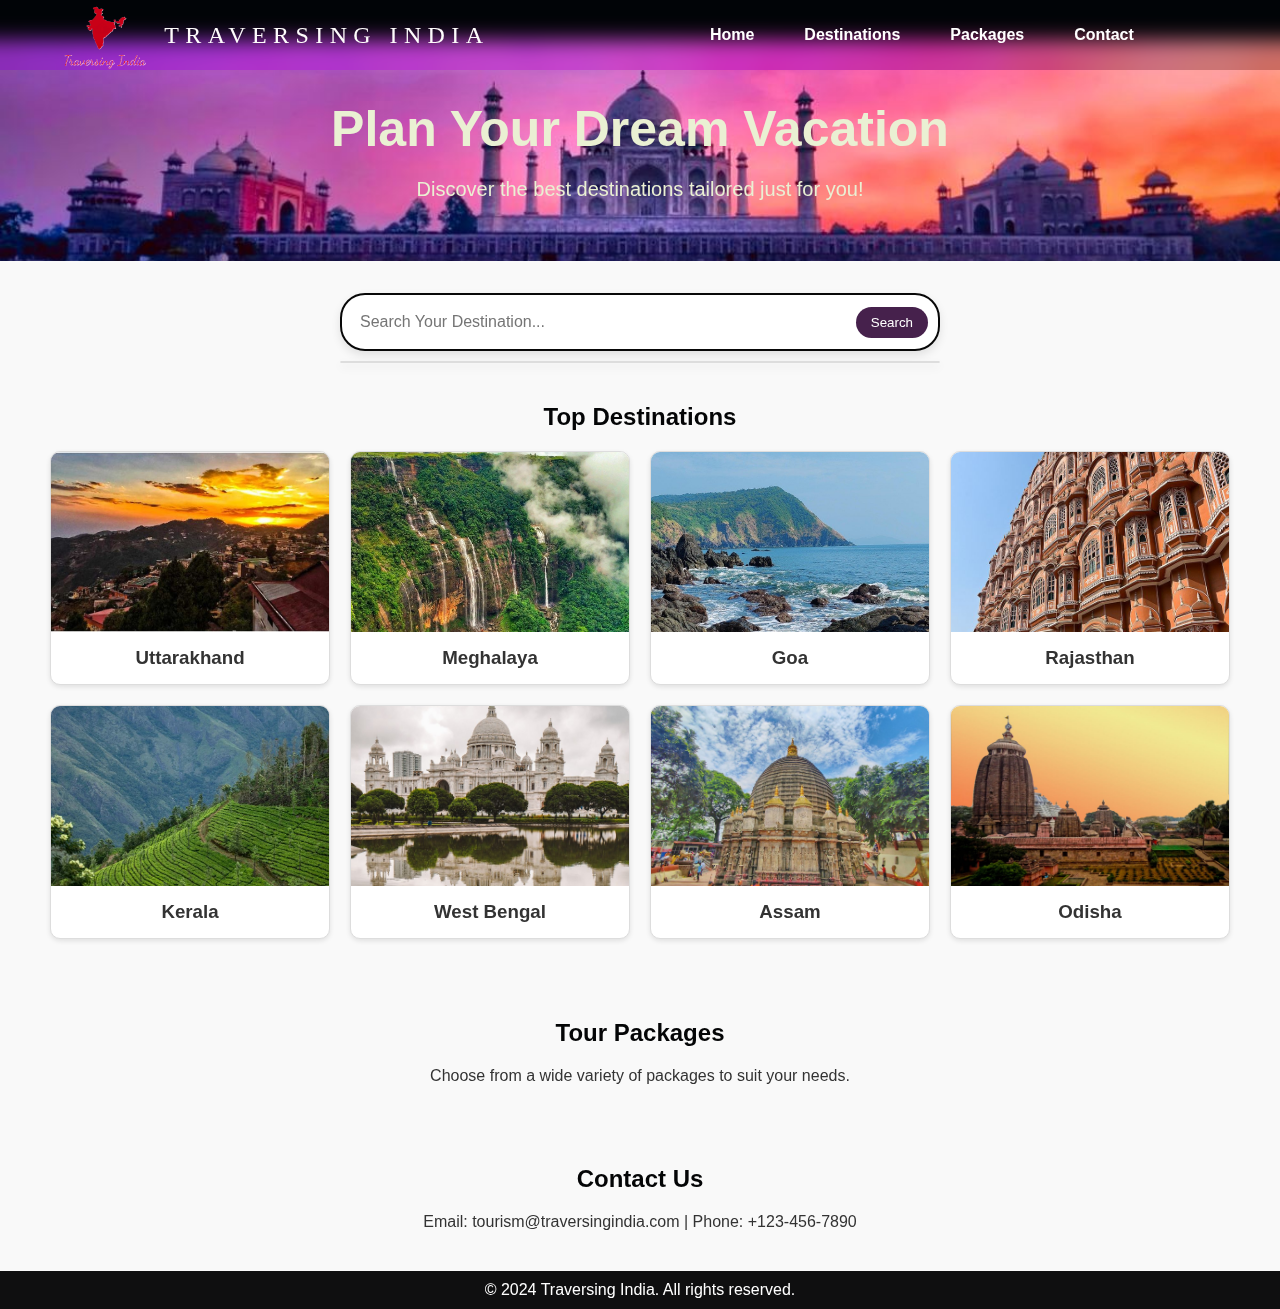
==== commit a020a338: "changes" ====
--- a/guide.html
+++ b/guide.html
@@ -417,7 +417,7 @@
             </li>
             <li><a href="#destinations" id="destinations" class="cir_border">Destinations</a></li>
             <li>
-                <a href="#top packages" id="packages" class="cir_border">Packages</a>
+                <a href="#packages" id="packages" class="cir_border">Packages</a>
             </li>
             <li>
                 <a href="#contact us" id="contact"class="cir_border">Contact</a>
@@ -563,29 +563,8 @@
 </section>
 
 <footer>
-    <p>&copy; 2024 Advanced Personalized Tour Guide. All rights reserved.</p>
+    <p>&copy; 2024 Traversing India. All rights reserved.</p>
 </footer>
-
-<!-- Modal --
-<div id="modal" class="modal">
-    <div class="modal-content">
-        <h3>Booking Inquiry</h3>
-        <p id="destinationName"></p>
-        <button onclick="closeModal()">Close</button>
-    </div>
-</div>
-
-<script>
-    function openModal(destination) {
-        document.getElementById('destinationName').innerText = `You are booking for: ${destination}`;
-        document.getElementById('modal').style.display = 'flex';
-    }
-
-    function closeModal() {
-        document.getElementById('modal').style.display = 'none';
-    }
-    
-</script>--->
 
 </body>
 </html>
